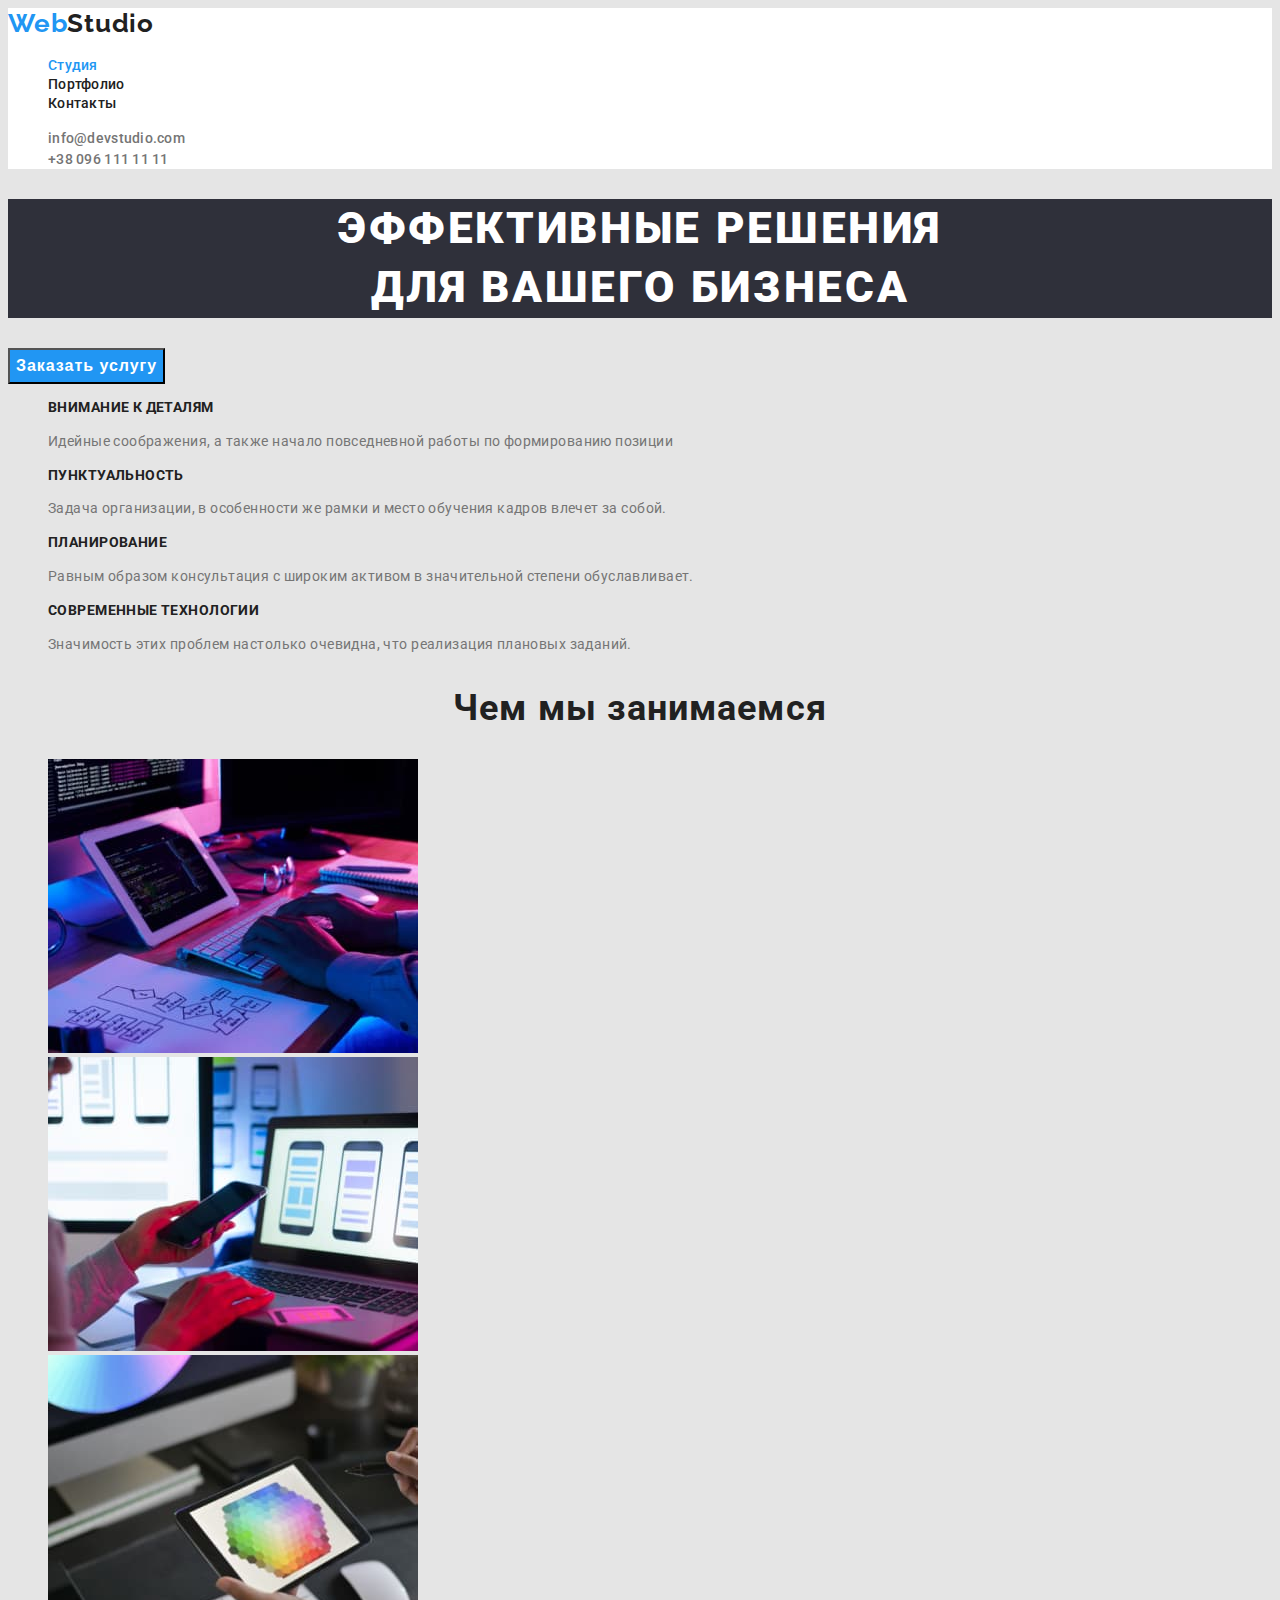
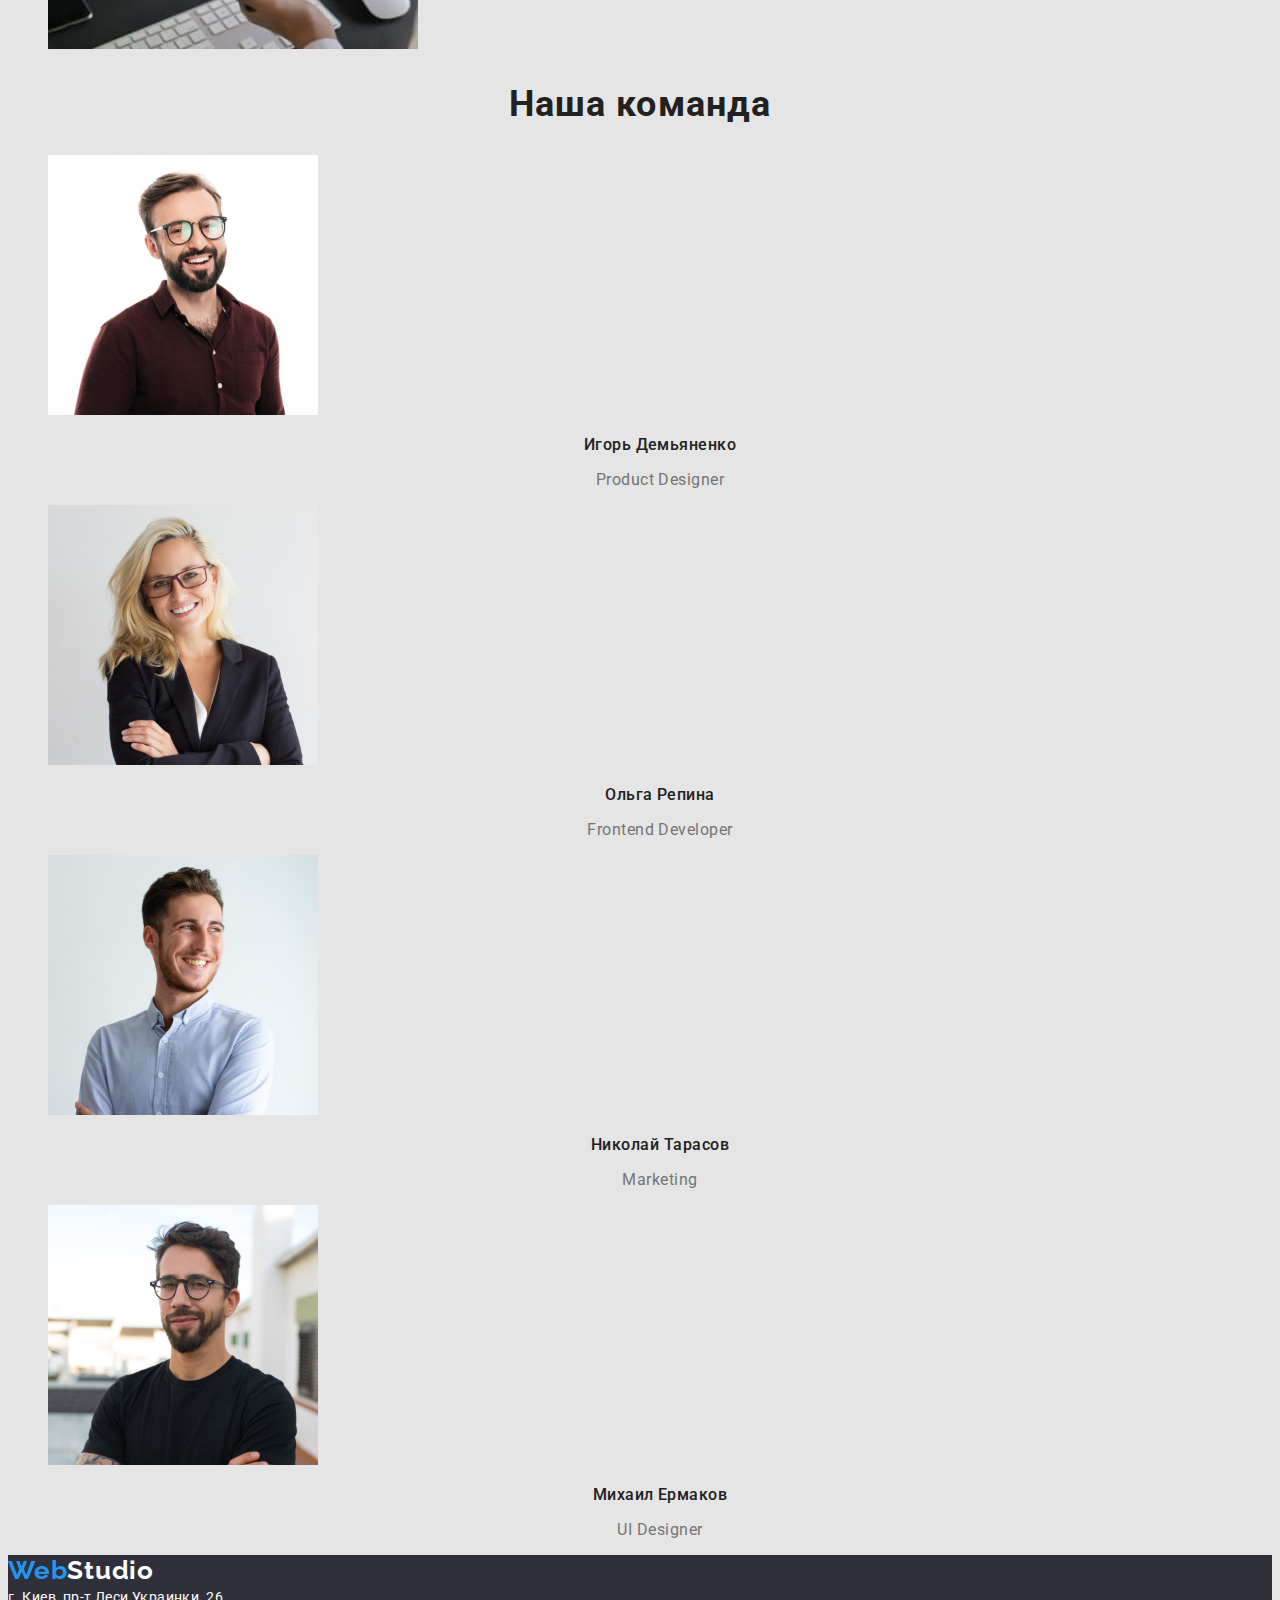
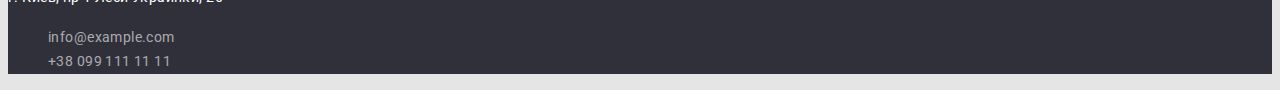
==== index.html @ 8380e0e5 "Добавляет исходные файлы" ====
<!DOCTYPE html>
<html lang="ru">
  <head>
    <meta charset="UTF-8" />
    <meta http-equiv="X-UA-Compatible" content="IE=edge" />
    <meta name="viewport" content="width=device-width, initial-scale=1.0" />
    <title>Document</title>
    <link rel="preconnect" href="https://fonts.googleapis.com" />
    <link rel="preconnect" href="https://fonts.gstatic.com" crossorigin />
    <link
      href="https://fonts.googleapis.com/css2?family=Raleway:wght@700&family=Roboto:wght@400;500;700;900&display=swap"
      rel="stylesheet"
    />
    <link rel="stylesheet" href="./css/styles.css" />
  </head>
  <body>
    <!-- Header -->
    <header class="header">
      <a href="/" class="header-logo"><span>Web</span>Studio</a>
      <nav>
        <ul class="header-nav">
          <li><a class="nav-link current" href="./index.html">Студия</a></li>
          <li><a class="nav-link" href="./portfolio.html">Портфолио</a></li>
          <li><a class="nav-link" href="">Контакты</a></li>
        </ul>
      </nav>
      <ul class="header-contacts">
        <li><a class="contacts-link" href="mailto:info@devstudio.com">info@devstudio.com</a></li>
        <li><a class="contacts-link" href="tel:+380961111111">+38 096 111 11 11</a></li>
      </ul>
    </header>
    <!-- Main -->
    <main>
      <section>
        <h1>
          Эффективные решения <br />
          для вашего бизнеса
        </h1>
        <button class="hero-button" type="button">Заказать услугу</button>
      </section>
      <section class="peculiarities">
        <h2 hidden>Особенности</h2>
        <ul class="peculiarities-list">
          <li>
            <h3 class="peculiarities-heading">Внимание к деталям</h3>
            <p class="peculiarities-par">
              Идейные соображения, а также начало повседневной работы по формированию позиции
            </p>
          </li>
          <li>
            <h3 class="peculiarities-heading">Пунктуальность</h3>
            <p class="peculiarities-par">
              Задача организации, в особенности же рамки и место обучения кадров влечет за собой.
            </p>
          </li>
          <li>
            <h3 class="peculiarities-heading">Планирование</h3>
            <p class="peculiarities-par">
              Равным образом консультация с широким активом в значительной степени обуславливает.
            </p>
          </li>
          <li>
            <h3 class="peculiarities-heading">Современные технологии</h3>
            <p class="peculiarities-par">
              Значимость этих проблем настолько очевидна, что реализация плановых заданий.
            </p>
          </li>
        </ul>
      </section>
      <section>
        <h2 class="rubrics">Чем мы занимаемся</h2>
        <ul class="rubrics-examples">
          <li>
            <img
              src="./images/wwd1.jpg"
              alt="Человек печатает на клавиатуре"
              width="370"
              height="294"
            />
          </li>
          <li>
            <img src="./images/wwd2.jpg" alt="Человек держит смартфон" width="370" height="294" />
          </li>
          <li>
            <img src="./images/wwd3.jpg" alt="Человек держит планшет" width="370" height="294" />
          </li>
        </ul>
      </section>
      <section>
        <h2 class="rubrics">Наша команда</h2>
        <ul class="rubrics-team">
          <li>
            <img src="./images/dem'yanenko.jpg" alt="Продакт дизайнер" width="270" height="260" />
            <h3 class="staff-names">Игорь Демьяненко</h3>
            <p class="staff-professions">Product Designer</p>
          </li>
          <li>
            <img src="./images/repina.jpg" alt="Фронтенд разработчик" width="270" height="260" />
            <h3 class="staff-names">Ольга Репина</h3>
            <p class="staff-professions">Frontend Developer</p>
          </li>
          <li>
            <img src="./images/tarasov.jpg" alt="Маркетолог" width="270" height="260" />
            <h3 class="staff-names">Николай Тарасов</h3>
            <p class="staff-professions">Marketing</p>
          </li>
          <li>
            <img src="./images/ermakov.jpg" alt="Дизайнер интерфейса" width="270" height="260" />
            <h3 class="staff-names">Михаил Ермаков</h3>
            <p class="staff-professions">UI Designer</p>
          </li>
        </ul>
      </section>
    </main>
    <!-- Footer -->
    <footer class="footer">
      <a href="/" class="footer-logo"><span>Web</span>Studio</a>
      <address>
        <a
          href="https://goo.gl/maps/oCxzyHue8FhfwhSUA"
          target="_blank"
          rel="noopener noreferrer"
          class="footer-address"
          >г. Киев, пр-т Леси Украинки, 26</a
        >
        <ul class="footer-contacts">
          <li><a class="mail-phone" href="mailto:info@devstudio.com">info@example.com</a></li>
          <li><a class="mail-phone" href="tel:+380961111111">+38 099 111 11 11</a></li>
        </ul>
      </address>
    </footer>
  </body>
</html>
---- css/styles.css ----
/* Цвет лого - синий #2196F3, черный #212121
Основной цвет текста - серый #757575
вторичный цвет текста - черный #212121
третий цвет текста - белый #FFFFFF
цвет ссылок в футере - белый #99FFFFFF (60%)

Цвет фона:
Основной цвет фона - белый #E5E5E5
Header - белый #FFFFFF
Наша команда - сероватый #F5F4FA
Футер - серый #2F303A
Герой - серый #2F303A
*/
:root {
  --primary-text-color: #757575;
  --secondary-text-color: #212121;
  --third-text-color: #ffffff;
  --footer-links-color: #ffffff99;
  --accent-color: #2196f3;

  --primary-background-color: #e5e5e5;
  --header-background-color: #ffffff;
  --ourteam-background-color: #f5f4fa;
  --footer-background-color: #2f303a;
  --hero-background-color: #2f303a;
}
body {
  font-family: Roboto, sans-serif;
  color: var(--primary-text-color);
  background-color: var(--primary-background-color);
}

.header {
  background-color: var(--header-background-color);
}

.header-logo {
  text-decoration: none;
  color: var(--secondary-text-color);
  font-family: Raleway, sans-serif;
  font-weight: bold;
  font-size: 26px;
  line-height: 1.19;
  letter-spacing: 0.03em;
}

.footer-logo {
  text-decoration: none;
  color: var(--third-text-color);
  font-family: Raleway, sans-serif;
  font-weight: bold;
  font-size: 26px;
  line-height: 1.19;
  letter-spacing: 0.03em;
}

span {
  color: var(--accent-color);
}

.header-nav {
  list-style: none;
}

.nav-link {
  text-decoration: none;
  color: var(--secondary-text-color);
  font-weight: 500;
  font-size: 14px;
  line-height: 1.14;
  letter-spacing: 0.02em;
}

.nav-link:hover,
.nav-link:focus {
  color: #2196f3;
}

.current {
  color: #2196f3;
}

.header-contacts {
  list-style: none;
}

.contacts-link {
  text-decoration: none;
  color: var(--primary-text-color);
  font-weight: 500;
  font-size: 14px;
  line-height: 1.4;
  letter-spacing: 0.02em;
}
.contacts-link:hover,
.contacts-link:focus {
  color: #2196f3;
}

h1 {
  background-color: var(--hero-background-color);
  font-weight: 900;
  font-size: 44px;
  line-height: 1.36;

  text-align: center;
  letter-spacing: 0.06em;
  text-transform: uppercase;

  color: var(--third-text-color);
}

.hero-button {
  background-color: #2196f3;
  font-weight: bold;
  font-size: 16px;
  line-height: 1.87;

  text-align: center;
  letter-spacing: 0.06em;

  color: var(--third-text-color);

  cursor: pointer;
}

.peculiarities {
  background-color: var(--primary-background-color);
}

.peculiarities-list {
  list-style: none;
}

.peculiarities-heading {
  font-weight: bold;
  font-size: 14px;
  line-height: 1.14;
  letter-spacing: 0.03em;
  text-transform: uppercase;

  color: var(--secondary-text-color);
}

.peculiarities-par {
  font-weight: normal;
  font-size: 14px;
  line-height: 1.71;

  letter-spacing: 0.03em;

  color: var(--primary-text-color);
}

.rubrics {
  font-weight: bold;
  font-size: 36px;
  line-height: 1.17;
  text-align: center;
  letter-spacing: 0.03em;

  color: var(--secondary-text-color);
}

.rubrics-examples {
  list-style: none;
}

.rubrics-team {
  list-style: none;
}

.staff-names {
  font-weight: 500;
  font-size: 16px;
  line-height: 1.19;

  text-align: center;
  letter-spacing: 0.03em;

  color: var(--secondary-text-color);
}

.staff-professions {
  font-weight: normal;
  font-size: 16px;
  line-height: 1.19;

  text-align: center;
  letter-spacing: 0.03em;

  color: var(--primary-text-color);
}

.footer {
  background-color: #2f303a;
}

.footer-address {
  text-decoration: none;
  font-style: normal;
  font-weight: normal;
  font-size: 14px;
  line-height: 1.71;

  letter-spacing: 0.03em;

  color: var(--third-text-color);
}

.footer-contacts {
  list-style: none;
}

.mail-phone {
  text-decoration: none;
  font-weight: normal;
  font-size: 14px;
  line-height: 1.71;

  letter-spacing: 0.03em;

  color: var(--footer-links-color);
}

.filter {
  list-style: none;
}

.filter-button {
  font-family: Roboto;
  font-weight: 500;
  font-size: 16px;
  line-height: 1.62;

  letter-spacing: 0.03em;

  color: var(--secondary-text-color);

  cursor: pointer;
}

.filter-button:hover,
.filter-button:focus {
  color: #ffffff;
  background-color: #2196f3;
}

.example-items {
  font-weight: bold;
  font-size: 18px;
  line-height: 2;

  letter-spacing: 0.06em;

  color: var(--secondary-text-color);
}

.example-list {
  list-style: none;
}

.example-links {
  text-decoration: none;
}

.example-paragraph {
  font-weight: normal;
  font-size: 16px;
  line-height: 1.87;

  letter-spacing: 0.03em;

  color: var(--primary-text-color);
}

.mail-phone {
  font-style: normal;
}

.mail-phone:hover,
.mail-phone:focus {
  color: #2196f3;
}
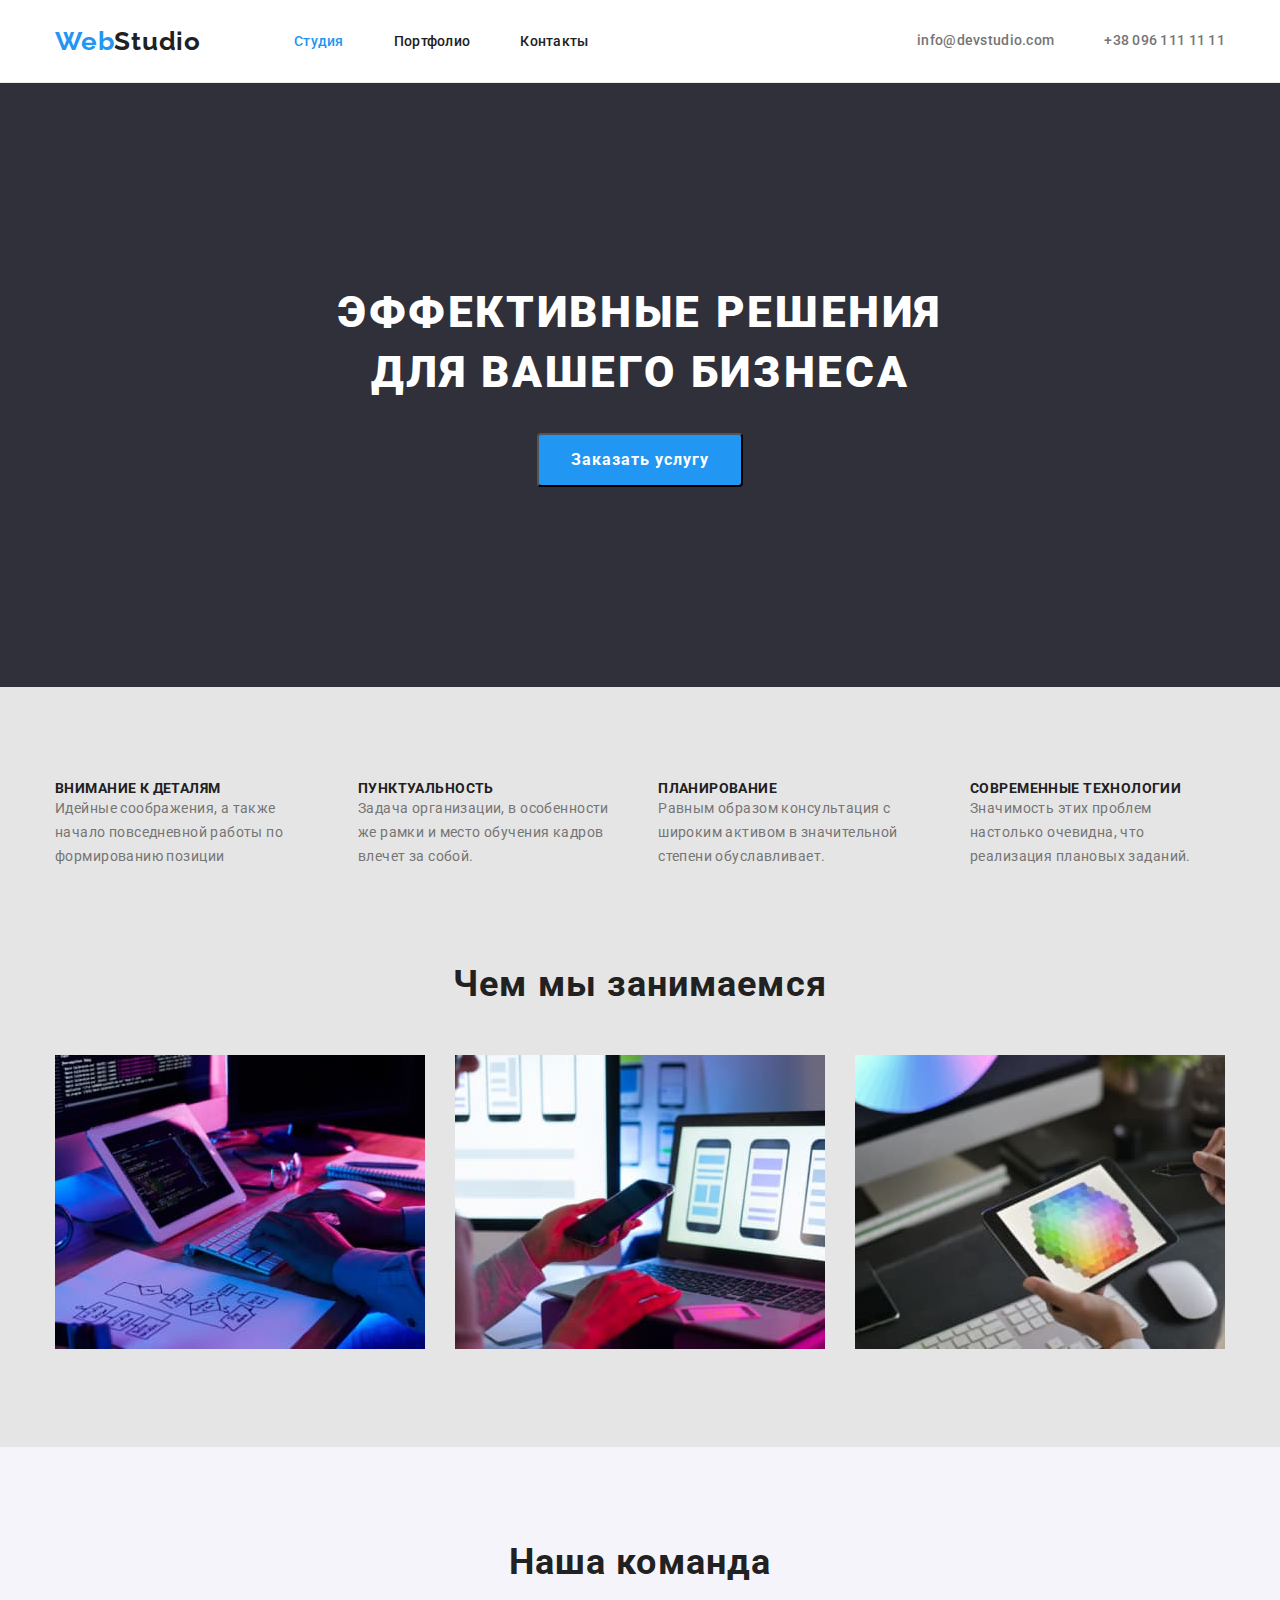
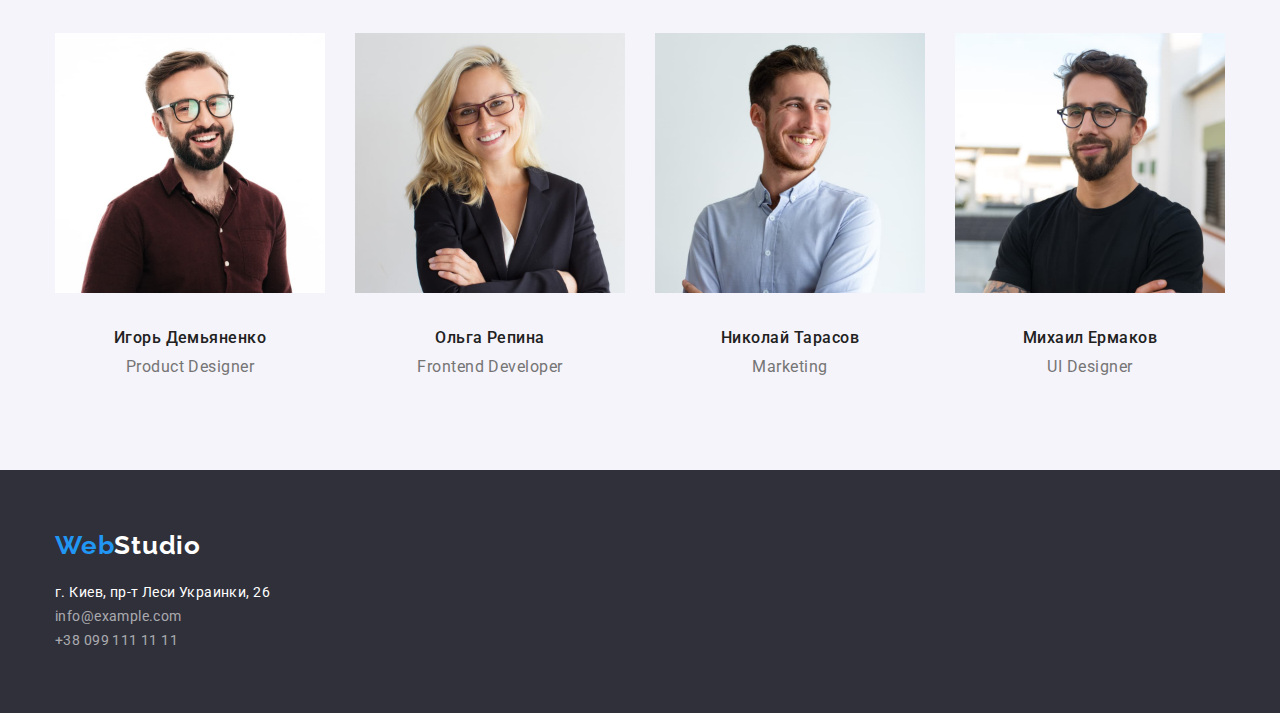
==== commit 4d000337: "Добавляет позиционирование страницы Index" ====
--- a/index.html
+++ b/index.html
@@ -11,123 +11,143 @@
       href="https://fonts.googleapis.com/css2?family=Raleway:wght@700&family=Roboto:wght@400;500;700;900&display=swap"
       rel="stylesheet"
     />
+    <link
+      rel="stylesheet"
+      href="https://cdnjs.cloudflare.com/ajax/libs/modern-normalize/1.1.0/modern-normalize.css"
+      integrity="sha512-Y0MM+V6ymRKN2zStTqzQ227DWhhp4Mzdo6gnlRnuaNCbc+YN/ZH0sBCLTM4M0oSy9c9VKiCvd4Jk44aCLrNS5Q=="
+      crossorigin="anonymous"
+      referrerpolicy="no-referrer"
+    />
     <link rel="stylesheet" href="./css/styles.css" />
   </head>
   <body>
     <!-- Header -->
     <header class="header">
-      <a href="/" class="header-logo"><span>Web</span>Studio</a>
-      <nav>
-        <ul class="header-nav">
-          <li><a class="nav-link current" href="./index.html">Студия</a></li>
-          <li><a class="nav-link" href="./portfolio.html">Портфолио</a></li>
-          <li><a class="nav-link" href="">Контакты</a></li>
+      <div class="container container-header">
+        <a href="/" class="header-logo"><span>Web</span>Studio</a>
+        <nav>
+          <ul class="header-nav">
+            <li class="nav-links"><a class="nav-link current" href="./index.html">Студия</a></li>
+            <li class="nav-links"><a class="nav-link" href="./portfolio.html">Портфолио</a></li>
+            <li class="nav-links"><a class="nav-link" href="">Контакты</a></li>
+          </ul>
+        </nav>
+        <ul class="header-contacts">
+          <li class="header-mail">
+            <a class="contacts-link" href="mailto:info@devstudio.com">info@devstudio.com</a>
+          </li>
+          <li><a class="contacts-link" href="tel:+380961111111">+38 096 111 11 11</a></li>
         </ul>
-      </nav>
-      <ul class="header-contacts">
-        <li><a class="contacts-link" href="mailto:info@devstudio.com">info@devstudio.com</a></li>
-        <li><a class="contacts-link" href="tel:+380961111111">+38 096 111 11 11</a></li>
-      </ul>
+      </div>
     </header>
     <!-- Main -->
     <main>
-      <section>
-        <h1>
-          Эффективные решения <br />
-          для вашего бизнеса
-        </h1>
-        <button class="hero-button" type="button">Заказать услугу</button>
+      <section class="hero">
+        <div class="container">
+          <div class="hero-name">
+            <h1>Эффективные решения для вашего бизнеса</h1>
+            <button class="hero-button" type="button">Заказать услугу</button>
+          </div>
+        </div>
       </section>
-      <section class="peculiarities">
-        <h2 hidden>Особенности</h2>
-        <ul class="peculiarities-list">
-          <li>
-            <h3 class="peculiarities-heading">Внимание к деталям</h3>
-            <p class="peculiarities-par">
-              Идейные соображения, а также начало повседневной работы по формированию позиции
-            </p>
-          </li>
-          <li>
-            <h3 class="peculiarities-heading">Пунктуальность</h3>
-            <p class="peculiarities-par">
-              Задача организации, в особенности же рамки и место обучения кадров влечет за собой.
-            </p>
-          </li>
-          <li>
-            <h3 class="peculiarities-heading">Планирование</h3>
-            <p class="peculiarities-par">
-              Равным образом консультация с широким активом в значительной степени обуславливает.
-            </p>
-          </li>
-          <li>
-            <h3 class="peculiarities-heading">Современные технологии</h3>
-            <p class="peculiarities-par">
-              Значимость этих проблем настолько очевидна, что реализация плановых заданий.
-            </p>
-          </li>
-        </ul>
+      <section class="peculiarities section">
+        <div class="container">
+          <h2 hidden>Особенности</h2>
+          <ul class="peculiarities-list">
+            <li class="peculiarities-link">
+              <h3 class="peculiarities-heading">Внимание к деталям</h3>
+              <p class="peculiarities-par">
+                Идейные соображения, а также начало повседневной работы по формированию позиции
+              </p>
+            </li>
+            <li class="peculiarities-link">
+              <h3 class="peculiarities-heading">Пунктуальность</h3>
+              <p class="peculiarities-par">
+                Задача организации, в особенности же рамки и место обучения кадров влечет за собой.
+              </p>
+            </li>
+            <li class="peculiarities-link">
+              <h3 class="peculiarities-heading">Планирование</h3>
+              <p class="peculiarities-par">
+                Равным образом консультация с широким активом в значительной степени обуславливает.
+              </p>
+            </li>
+            <li class="peculiarities-link">
+              <h3 class="peculiarities-heading">Современные технологии</h3>
+              <p class="peculiarities-par">
+                Значимость этих проблем настолько очевидна, что реализация плановых заданий.
+              </p>
+            </li>
+          </ul>
+        </div>
       </section>
-      <section>
-        <h2 class="rubrics">Чем мы занимаемся</h2>
-        <ul class="rubrics-examples">
-          <li>
-            <img
-              src="./images/wwd1.jpg"
-              alt="Человек печатает на клавиатуре"
-              width="370"
-              height="294"
-            />
-          </li>
-          <li>
-            <img src="./images/wwd2.jpg" alt="Человек держит смартфон" width="370" height="294" />
-          </li>
-          <li>
-            <img src="./images/wwd3.jpg" alt="Человек держит планшет" width="370" height="294" />
-          </li>
-        </ul>
+      <section class="our-work section">
+        <div class="container">
+          <h2 class="rubrics">Чем мы занимаемся</h2>
+          <ul class="rubrics-examples">
+            <li>
+              <img
+                src="./images/wwd1.jpg"
+                alt="Человек печатает на клавиатуре"
+                width="370"
+                height="294"
+              />
+            </li>
+            <li>
+              <img src="./images/wwd2.jpg" alt="Человек держит смартфон" width="370" height="294" />
+            </li>
+            <li>
+              <img src="./images/wwd3.jpg" alt="Человек держит планшет" width="370" height="294" />
+            </li>
+          </ul>
+        </div>
       </section>
-      <section>
-        <h2 class="rubrics">Наша команда</h2>
-        <ul class="rubrics-team">
-          <li>
-            <img src="./images/dem'yanenko.jpg" alt="Продакт дизайнер" width="270" height="260" />
-            <h3 class="staff-names">Игорь Демьяненко</h3>
-            <p class="staff-professions">Product Designer</p>
-          </li>
-          <li>
-            <img src="./images/repina.jpg" alt="Фронтенд разработчик" width="270" height="260" />
-            <h3 class="staff-names">Ольга Репина</h3>
-            <p class="staff-professions">Frontend Developer</p>
-          </li>
-          <li>
-            <img src="./images/tarasov.jpg" alt="Маркетолог" width="270" height="260" />
-            <h3 class="staff-names">Николай Тарасов</h3>
-            <p class="staff-professions">Marketing</p>
-          </li>
-          <li>
-            <img src="./images/ermakov.jpg" alt="Дизайнер интерфейса" width="270" height="260" />
-            <h3 class="staff-names">Михаил Ермаков</h3>
-            <p class="staff-professions">UI Designer</p>
-          </li>
-        </ul>
+      <section class="team section">
+        <div class="container">
+          <h2 class="rubrics">Наша команда</h2>
+          <ul class="rubrics-team">
+            <li class="team-item">
+              <img src="./images/dem'yanenko.jpg" alt="Продакт дизайнер" width="270" height="260" />
+              <h3 class="staff-names">Игорь Демьяненко</h3>
+              <p class="staff-professions">Product Designer</p>
+            </li>
+            <li class="team-item">
+              <img src="./images/repina.jpg" alt="Фронтенд разработчик" width="270" height="260" />
+              <h3 class="staff-names">Ольга Репина</h3>
+              <p class="staff-professions">Frontend Developer</p>
+            </li>
+            <li class="team-item">
+              <img src="./images/tarasov.jpg" alt="Маркетолог" width="270" height="260" />
+              <h3 class="staff-names">Николай Тарасов</h3>
+              <p class="staff-professions">Marketing</p>
+            </li>
+            <li class="team-item">
+              <img src="./images/ermakov.jpg" alt="Дизайнер интерфейса" width="270" height="260" />
+              <h3 class="staff-names">Михаил Ермаков</h3>
+              <p class="staff-professions">UI Designer</p>
+            </li>
+          </ul>
+        </div>
       </section>
     </main>
     <!-- Footer -->
     <footer class="footer">
-      <a href="/" class="footer-logo"><span>Web</span>Studio</a>
-      <address>
-        <a
-          href="https://goo.gl/maps/oCxzyHue8FhfwhSUA"
-          target="_blank"
-          rel="noopener noreferrer"
-          class="footer-address"
-          >г. Киев, пр-т Леси Украинки, 26</a
-        >
-        <ul class="footer-contacts">
-          <li><a class="mail-phone" href="mailto:info@devstudio.com">info@example.com</a></li>
-          <li><a class="mail-phone" href="tel:+380961111111">+38 099 111 11 11</a></li>
-        </ul>
-      </address>
+      <div class="container footer-container">
+        <a href="/" class="footer-logo"><span>Web</span>Studio</a>
+        <address>
+          <a
+            href="https://goo.gl/maps/oCxzyHue8FhfwhSUA"
+            target="_blank"
+            rel="noopener noreferrer"
+            class="footer-address"
+            >г. Киев, пр-т Леси Украинки, 26</a
+          >
+          <ul class="footer-contacts">
+            <li><a class="mail-phone" href="mailto:info@devstudio.com">info@example.com</a></li>
+            <li><a class="mail-phone" href="tel:+380961111111">+38 099 111 11 11</a></li>
+          </ul>
+        </address>
+      </div>
     </footer>
   </body>
 </html>
--- a/css/styles.css
+++ b/css/styles.css
@@ -30,23 +30,43 @@
   background-color: var(--primary-background-color);
 }
 
+h1,
+h2,
+h3,
+p {
+  margin-top: 0;
+  margin-bottom: 0;
+}
+ul,
+ol {
+  margin-top: 0;
+  margin-bottom: 0;
+  padding-left: 0;
+}
+
+.section {
+  padding-top: 94px;
+  padding-bottom: 94px;
+}
+
+.container {
+  width: 1200px;
+  padding-left: 15px;
+  padding-right: 15px;
+  margin-left: auto;
+  margin-right: auto;
+}
+
+/* HEADER */
+
 .header {
   background-color: var(--header-background-color);
+  border-bottom: 1px solid #ececec;
 }
 
 .header-logo {
   text-decoration: none;
   color: var(--secondary-text-color);
-  font-family: Raleway, sans-serif;
-  font-weight: bold;
-  font-size: 26px;
-  line-height: 1.19;
-  letter-spacing: 0.03em;
-}
-
-.footer-logo {
-  text-decoration: none;
-  color: var(--third-text-color);
   font-family: Raleway, sans-serif;
   font-weight: bold;
   font-size: 26px;
@@ -97,8 +117,46 @@
   color: #2196f3;
 }
 
+.container-header {
+  display: flex;
+  align-items: center;
+}
+
+.header-nav {
+  display: flex;
+  padding-top: 32px;
+  padding-bottom: 32px;
+}
+
+.header-contacts {
+  display: flex;
+}
+
+.header-logo {
+  margin-right: 93px;
+}
+
+.nav-links:not(:last-child) {
+  margin-right: 50px;
+}
+
+.header-mail {
+  margin-right: 50px;
+}
+
+.header-contacts {
+  margin-left: auto;
+}
+
+/* HEADER END  */
+
+/* HERO */
+
+.hero {
+  background-color: var(--hero-background-color);
+}
+
 h1 {
-  background-color: var(--hero-background-color);
   font-weight: 900;
   font-size: 44px;
   line-height: 1.36;
@@ -121,15 +179,41 @@
 
   color: var(--third-text-color);
 
+  margin-top: 30px;
+
+  padding: 10px 32px;
+
+  border-radius: 4px;
+
   cursor: pointer;
 }
 
-.peculiarities {
+.hero {
+  padding-top: 200px;
+  padding-bottom: 200px;
+}
+
+.hero-name {
+  display: flex;
+  flex-direction: column;
+  align-items: center;
+
+  max-width: 700px;
+  margin-left: auto;
+  margin-right: auto;
+}
+
+/* HERO END */
+
+/* ОСОБЕННСТИ (PECULIARITIES) */
+
+/* .peculiarities {
   background-color: var(--primary-background-color);
-}
+} */
 
 .peculiarities-list {
   list-style: none;
+  display: flex;
 }
 
 .peculiarities-heading {
@@ -151,6 +235,14 @@
 
   color: var(--primary-text-color);
 }
+
+.peculiarities-link:not(:last-child) {
+  margin-right: 30px;
+}
+
+/* ОСОБЕННСТИ (PECULIARITIES) END */
+
+/* RUBRICS */
 
 .rubrics {
   font-weight: bold;
@@ -159,15 +251,33 @@
   text-align: center;
   letter-spacing: 0.03em;
 
+  margin-bottom: 50px;
+
   color: var(--secondary-text-color);
 }
 
 .rubrics-examples {
   list-style: none;
+  display: flex;
+  justify-content: space-between;
+}
+
+.our-work {
+  padding-top: 0px;
+  background-color: var(--primary-background-color);
 }
 
 .rubrics-team {
   list-style: none;
+  display: flex;
+}
+
+.team {
+  background-color: var(--ourteam-background-color);
+}
+
+.team-item:not(:last-child) {
+  margin-right: 30px;
 }
 
 .staff-names {
@@ -178,6 +288,9 @@
   text-align: center;
   letter-spacing: 0.03em;
 
+  margin-top: 30px;
+  margin-bottom: 10px;
+
   color: var(--secondary-text-color);
 }
 
@@ -192,10 +305,32 @@
   color: var(--primary-text-color);
 }
 
+/* RUBRICS END */
+
+/* FOOTER */
+
 .footer {
   background-color: #2f303a;
 }
 
+.footer-container {
+  display: flex;
+  flex-direction: column;
+}
+
+.footer-logo {
+  text-decoration: none;
+  color: var(--third-text-color);
+  font-family: Raleway, sans-serif;
+  font-weight: bold;
+  font-size: 26px;
+  line-height: 1.19;
+  letter-spacing: 0.03em;
+
+  padding-top: 60px;
+  margin-bottom: 20px;
+}
+
 .footer-address {
   text-decoration: none;
   font-style: normal;
@@ -210,6 +345,7 @@
 
 .footer-contacts {
   list-style: none;
+  padding-bottom: 60px;
 }
 
 .mail-phone {
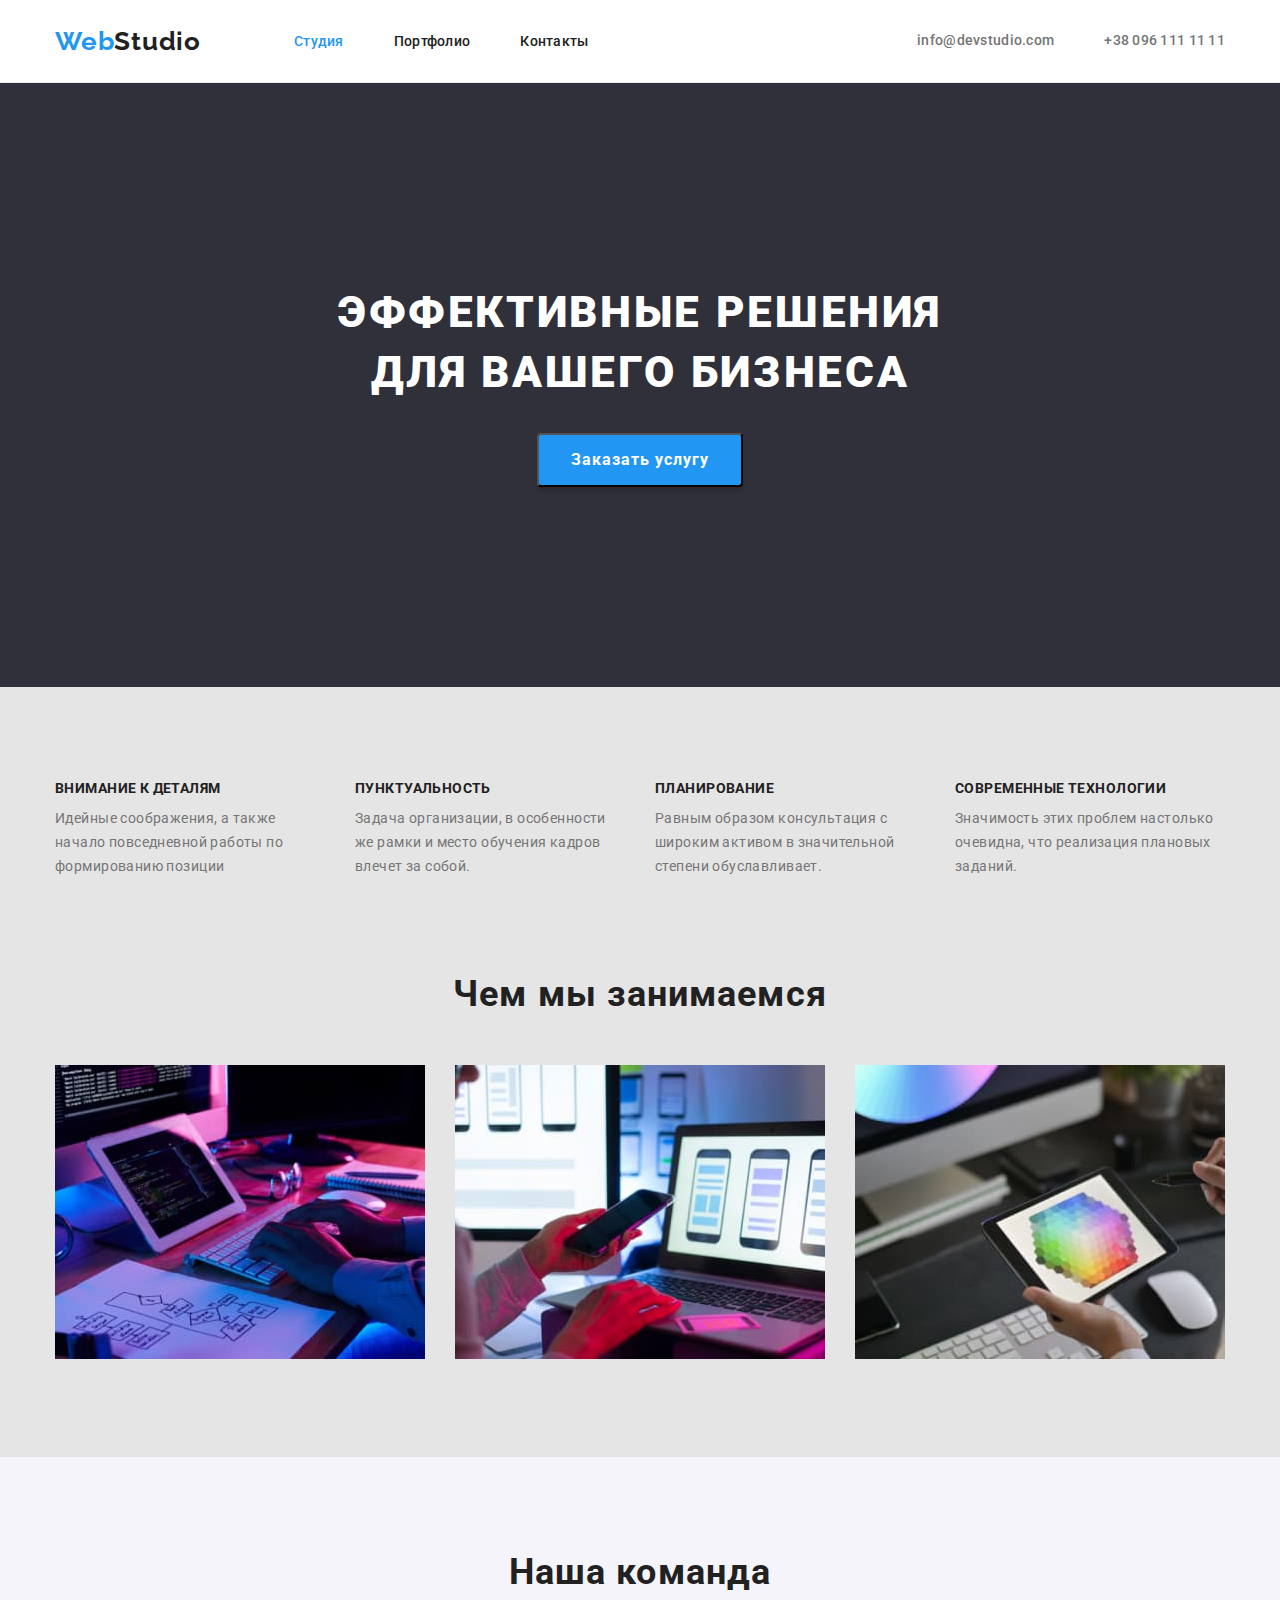
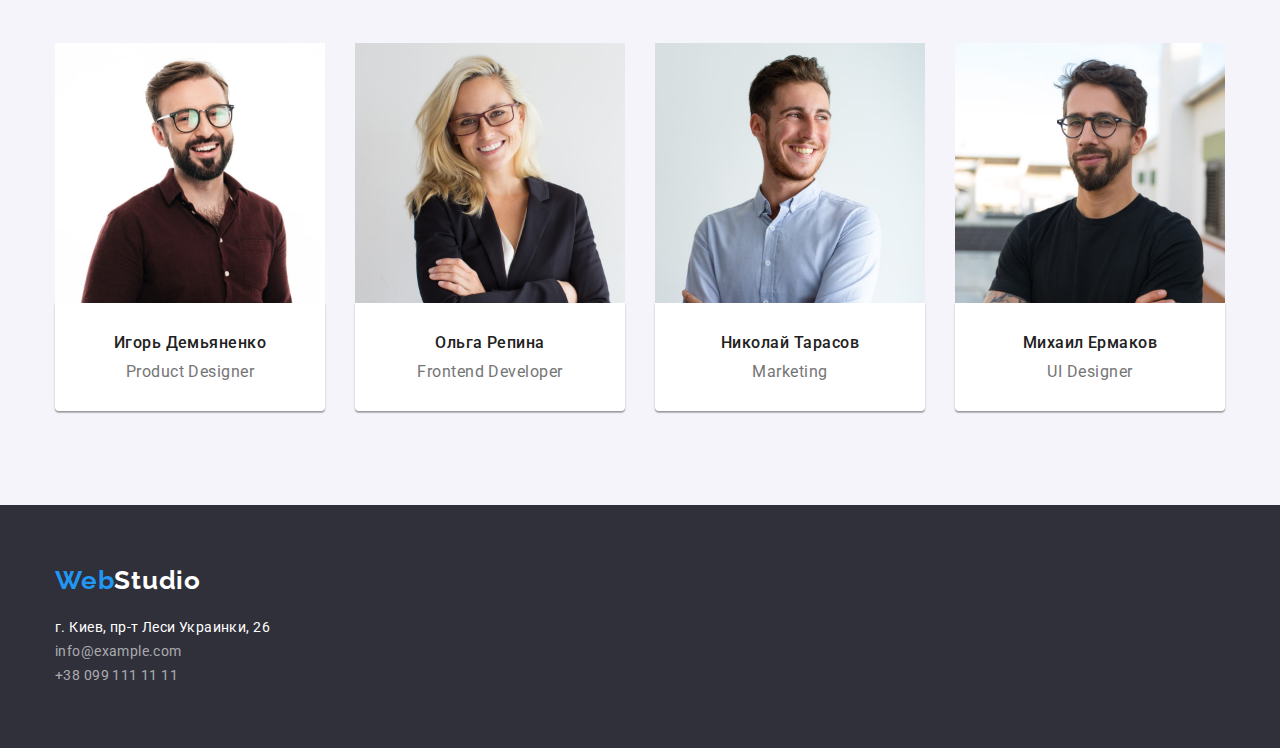
==== commit a22be553: "Добавляет разметку страницы Портфолио и правит разметку Index" ====
--- a/index.html
+++ b/index.html
@@ -52,7 +52,7 @@
       </section>
       <section class="peculiarities section">
         <div class="container">
-          <h2 hidden>Особенности</h2>
+          <h2 class="visually-hidden">Особенности</h2>
           <ul class="peculiarities-list">
             <li class="peculiarities-link">
               <h3 class="peculiarities-heading">Внимание к деталям</h3>
@@ -85,7 +85,7 @@
         <div class="container">
           <h2 class="rubrics">Чем мы занимаемся</h2>
           <ul class="rubrics-examples">
-            <li>
+            <li class="rubrics-image">
               <img
                 src="./images/wwd1.jpg"
                 alt="Человек печатает на клавиатуре"
@@ -93,10 +93,10 @@
                 height="294"
               />
             </li>
-            <li>
+            <li class="rubrics-image">
               <img src="./images/wwd2.jpg" alt="Человек держит смартфон" width="370" height="294" />
             </li>
-            <li>
+            <li class="rubrics-image">
               <img src="./images/wwd3.jpg" alt="Человек держит планшет" width="370" height="294" />
             </li>
           </ul>
@@ -107,24 +107,56 @@
           <h2 class="rubrics">Наша команда</h2>
           <ul class="rubrics-team">
             <li class="team-item">
-              <img src="./images/dem'yanenko.jpg" alt="Продакт дизайнер" width="270" height="260" />
-              <h3 class="staff-names">Игорь Демьяненко</h3>
-              <p class="staff-professions">Product Designer</p>
+              <img
+                class="images"
+                src="./images/dem'yanenko.jpg"
+                alt="Продакт дизайнер"
+                width="270"
+                height="260"
+              />
+              <div class="staff-signature">
+                <h3 class="staff-names">Игорь Демьяненко</h3>
+                <p class="staff-professions">Product Designer</p>
+              </div>
             </li>
             <li class="team-item">
-              <img src="./images/repina.jpg" alt="Фронтенд разработчик" width="270" height="260" />
-              <h3 class="staff-names">Ольга Репина</h3>
-              <p class="staff-professions">Frontend Developer</p>
+              <img
+                class="images"
+                src="./images/repina.jpg"
+                alt="Фронтенд разработчик"
+                width="270"
+                height="260"
+              />
+              <div class="staff-signature">
+                <h3 class="staff-names">Ольга Репина</h3>
+                <p class="staff-professions">Frontend Developer</p>
+              </div>
             </li>
             <li class="team-item">
-              <img src="./images/tarasov.jpg" alt="Маркетолог" width="270" height="260" />
-              <h3 class="staff-names">Николай Тарасов</h3>
-              <p class="staff-professions">Marketing</p>
+              <img
+                class="images"
+                src="./images/tarasov.jpg"
+                alt="Маркетолог"
+                width="270"
+                height="260"
+              />
+              <div class="staff-signature">
+                <h3 class="staff-names">Николай Тарасов</h3>
+                <p class="staff-professions">Marketing</p>
+              </div>
             </li>
             <li class="team-item">
-              <img src="./images/ermakov.jpg" alt="Дизайнер интерфейса" width="270" height="260" />
-              <h3 class="staff-names">Михаил Ермаков</h3>
-              <p class="staff-professions">UI Designer</p>
+              <img
+                class="images"
+                src="./images/ermakov.jpg"
+                alt="Дизайнер интерфейса"
+                width="270"
+                height="260"
+              />
+              <div class="staff-signature">
+                <h3 class="staff-names">Михаил Ермаков</h3>
+                <p class="staff-professions">UI Designer</p>
+              </div>
             </li>
           </ul>
         </div>
--- a/css/styles.css
+++ b/css/styles.css
@@ -23,6 +23,7 @@
   --ourteam-background-color: #f5f4fa;
   --footer-background-color: #2f303a;
   --hero-background-color: #2f303a;
+  --white-background-color: #ffffff;
 }
 body {
   font-family: Roboto, sans-serif;
@@ -44,6 +45,17 @@
   padding-left: 0;
 }
 
+.visually-hidden {
+  position: absolute !important;
+  clip: rect(1px 1px 1px 1px);
+  clip: rect(1px, 1px, 1px, 1px);
+  padding: 0 !important;
+  border: 0 !important;
+  height: 1px !important;
+  width: 1px !important;
+  overflow: hidden;
+}
+
 .section {
   padding-top: 94px;
   padding-bottom: 94px;
@@ -114,7 +126,7 @@
 }
 .contacts-link:hover,
 .contacts-link:focus {
-  color: #2196f3;
+  color: var(--accent-color);
 }
 
 .container-header {
@@ -169,7 +181,7 @@
 }
 
 .hero-button {
-  background-color: #2196f3;
+  background-color: var(--accent-color);
   font-weight: bold;
   font-size: 16px;
   line-height: 1.87;
@@ -183,6 +195,8 @@
 
   padding: 10px 32px;
 
+  box-shadow: 0px 4px 4px rgba(0, 0, 0, 0.15);
+
   border-radius: 4px;
 
   cursor: pointer;
@@ -214,7 +228,22 @@
 .peculiarities-list {
   list-style: none;
   display: flex;
-}
+  margin-left: -30px;
+  margin-top: -30px;
+}
+.peculiarities-link {
+  width: calc((100% - 120px) / 4);
+  margin-left: 30px;
+  margin-top: 30px;
+}
+
+.peculiarities-heading {
+  margin-bottom: 10px;
+}
+
+/* .peculiarities-link:not(:last-child) {
+  margin-right: 30px;
+} */
 
 .peculiarities-heading {
   font-weight: bold;
@@ -234,10 +263,6 @@
   letter-spacing: 0.03em;
 
   color: var(--primary-text-color);
-}
-
-.peculiarities-link:not(:last-child) {
-  margin-right: 30px;
 }
 
 /* ОСОБЕННСТИ (PECULIARITIES) END */
@@ -259,7 +284,15 @@
 .rubrics-examples {
   list-style: none;
   display: flex;
-  justify-content: space-between;
+  /* justify-content: space-between; */
+  margin-top: -30px;
+  margin-left: -30px;
+  max-width: calc((100% - 90px) / 3);
+}
+
+.rubrics-image {
+  margin-top: 30px;
+  margin-left: 30px;
 }
 
 .our-work {
@@ -270,14 +303,31 @@
 .rubrics-team {
   list-style: none;
   display: flex;
-}
+  margin-top: -30px;
+  margin-left: -30px;
+  width: calc((100% - 120px) / 4);
+}
+
+.team-item {
+  margin-top: 30px;
+  margin-left: 30px;
+}
+
+/* .team-item:not(:last-child) {
+  margin-right: 30px;
+} */
 
 .team {
   background-color: var(--ourteam-background-color);
 }
 
-.team-item:not(:last-child) {
-  margin-right: 30px;
+.staff-signature {
+  background-color: var(--white-background-color);
+  padding-top: 30px;
+  padding-bottom: 30px;
+  box-shadow: 0px 1px 3px rgba(0, 0, 0, 0.12), 0px 1px 1px rgba(0, 0, 0, 0.14),
+    0px 2px 1px rgba(0, 0, 0, 0.2);
+  border-radius: 0px 0px 4px 4px;
 }
 
 .staff-names {
@@ -288,7 +338,6 @@
   text-align: center;
   letter-spacing: 0.03em;
 
-  margin-top: 30px;
   margin-bottom: 10px;
 
   color: var(--secondary-text-color);
@@ -305,12 +354,23 @@
   color: var(--primary-text-color);
 }
 
+.images {
+  display: block;
+}
+
 /* RUBRICS END */
 
+/* WORK-EXAMPLES */
+
+.work-examples {
+  display: flex;
+  flex-direction: column;
+}
+
 /* FOOTER */
 
 .footer {
-  background-color: #2f303a;
+  background-color: var(--footer-background-color);
 }
 
 .footer-container {
@@ -361,6 +421,9 @@
 
 .filter {
   list-style: none;
+  display: flex;
+  margin-bottom: 34px;
+  justify-content: center;
 }
 
 .filter-button {
@@ -376,10 +439,14 @@
   cursor: pointer;
 }
 
+.filter-item:not(:last-child) {
+  margin-right: 8px;
+}
+
 .filter-button:hover,
 .filter-button:focus {
-  color: #ffffff;
-  background-color: #2196f3;
+  color: var(--third-text-color);
+  background-color: var(--accent-color);
 }
 
 .example-items {
@@ -394,6 +461,29 @@
 
 .example-list {
   list-style: none;
+  display: flex;
+  flex-wrap: wrap;
+  margin-left: -30px;
+  margin-top: -30px;
+}
+
+.portfolio-image {
+  display: block;
+}
+
+.example-pictures {
+  margin-left: 30px;
+  margin-top: 30px;
+  width: calc((100% - 90px) / 3);
+}
+
+.example-picture-signature {
+  background-color: var(--white-background-color);
+  padding-top: 20px;
+  padding-bottom: 20px;
+  padding-left: 24px;
+  padding-right: 24px;
+  border: 1px solid #eeeeee;
 }
 
 .example-links {
@@ -416,5 +506,5 @@
 
 .mail-phone:hover,
 .mail-phone:focus {
-  color: #2196f3;
-}
+  color: var(--accent-color);
+}
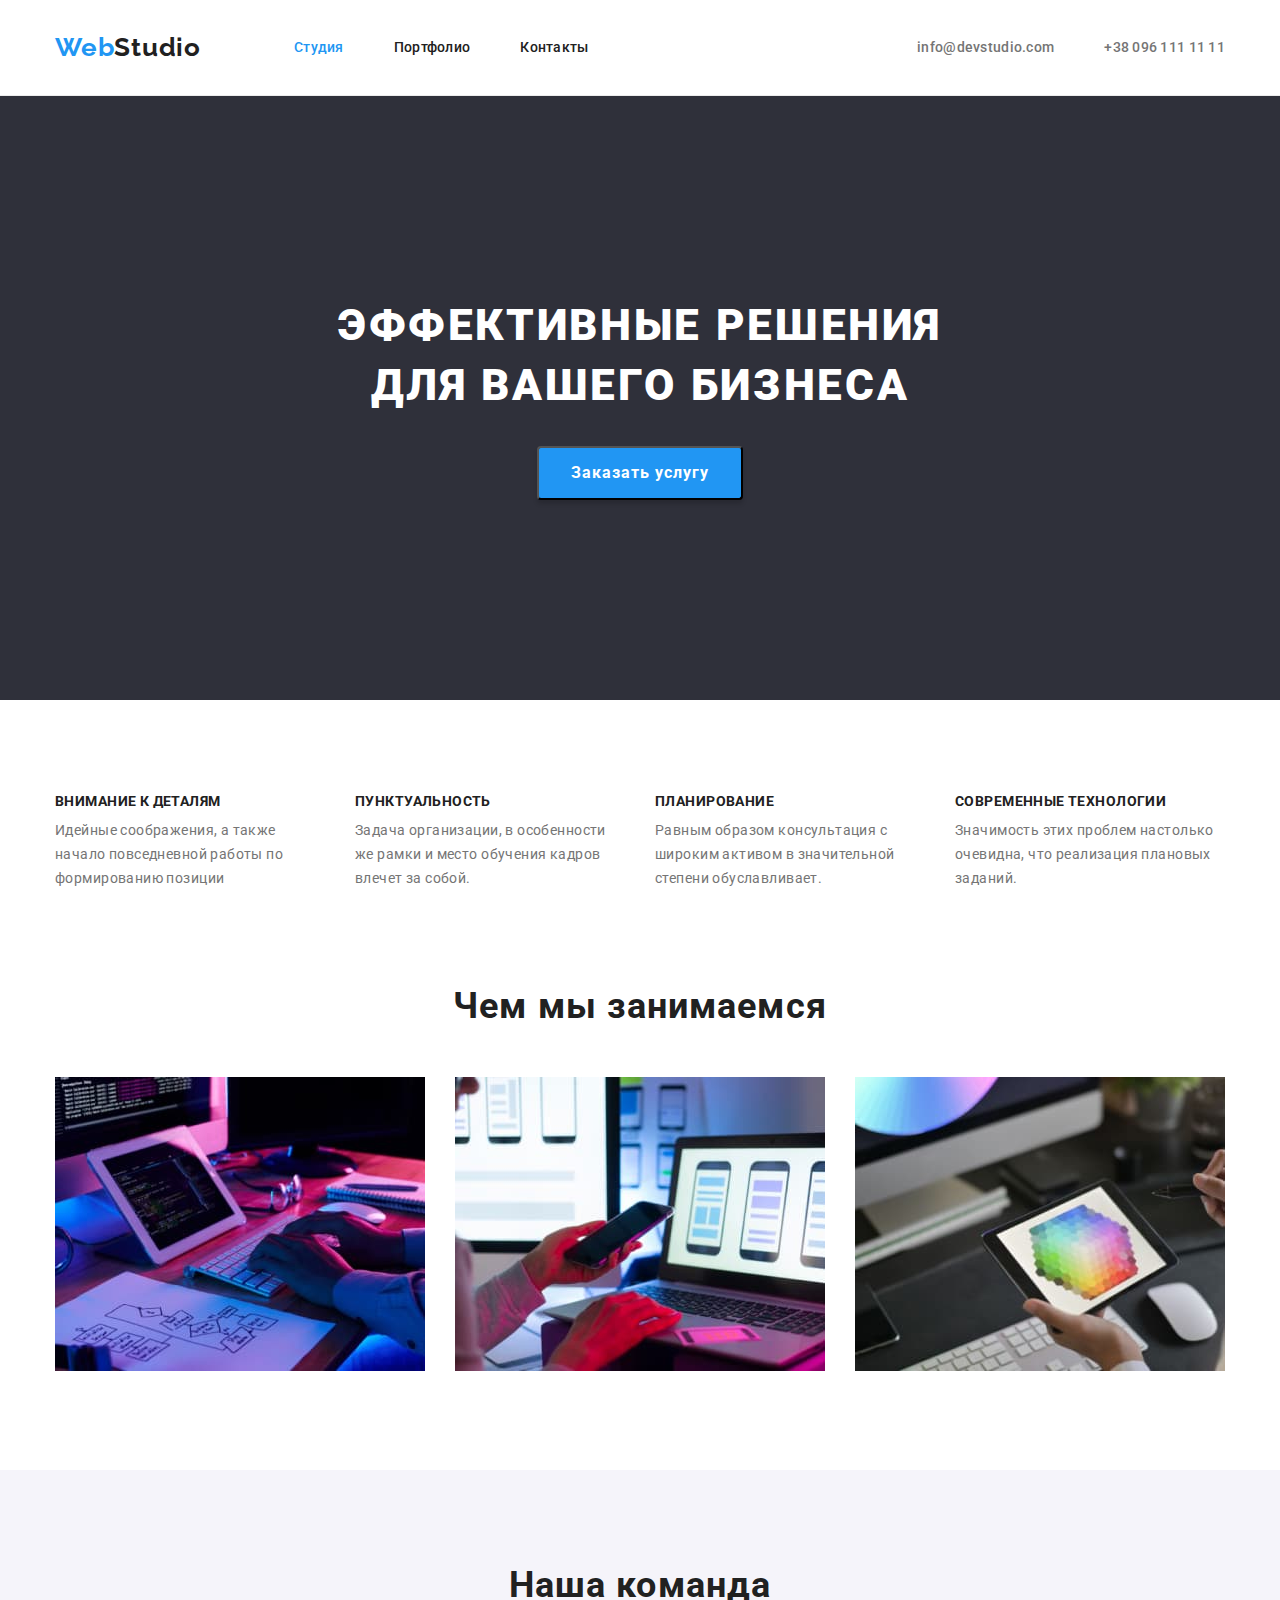
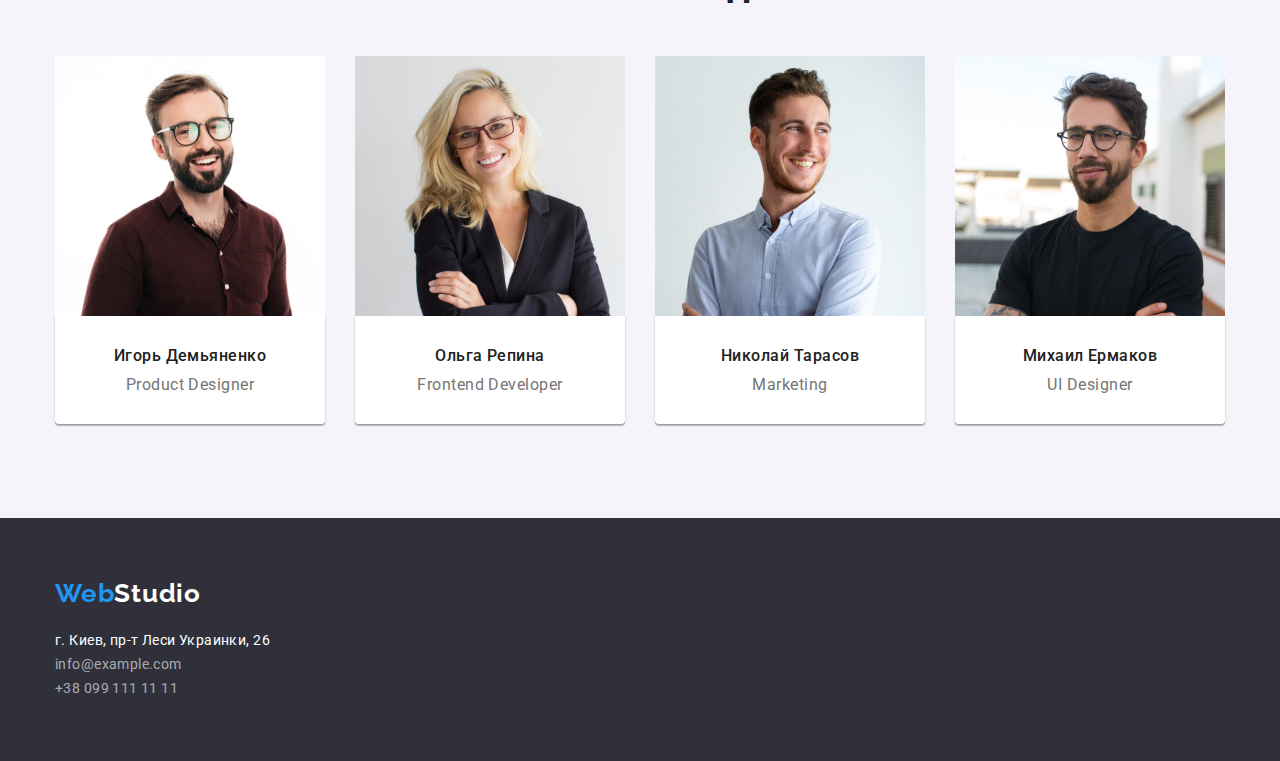
==== commit e91782a0: "Вносит правки согласно замечаний ментора" ====
--- a/index.html
+++ b/index.html
@@ -24,7 +24,7 @@
     <!-- Header -->
     <header class="header">
       <div class="container container-header">
-        <a href="/" class="header-logo"><span>Web</span>Studio</a>
+        <a href="./" class="header-logo"><span>Web</span>Studio</a>
         <nav>
           <ul class="header-nav">
             <li class="nav-links"><a class="nav-link current" href="./index.html">Студия</a></li>
@@ -167,14 +167,16 @@
       <div class="container footer-container">
         <a href="/" class="footer-logo"><span>Web</span>Studio</a>
         <address>
-          <a
-            href="https://goo.gl/maps/oCxzyHue8FhfwhSUA"
-            target="_blank"
-            rel="noopener noreferrer"
-            class="footer-address"
-            >г. Киев, пр-т Леси Украинки, 26</a
-          >
           <ul class="footer-contacts">
+            <li>
+              <a
+                href="https://goo.gl/maps/oCxzyHue8FhfwhSUA"
+                target="_blank"
+                rel="noopener noreferrer"
+                class="footer-address"
+                >г. Киев, пр-т Леси Украинки, 26</a
+              >
+            </li>
             <li><a class="mail-phone" href="mailto:info@devstudio.com">info@example.com</a></li>
             <li><a class="mail-phone" href="tel:+380961111111">+38 099 111 11 11</a></li>
           </ul>
--- a/css/styles.css
+++ b/css/styles.css
@@ -18,7 +18,7 @@
   --footer-links-color: #ffffff99;
   --accent-color: #2196f3;
 
-  --primary-background-color: #e5e5e5;
+  --primary-background-color: #ffffff;
   --header-background-color: #ffffff;
   --ourteam-background-color: #f5f4fa;
   --footer-background-color: #2f303a;
@@ -74,6 +74,8 @@
 .header {
   background-color: var(--header-background-color);
   border-bottom: 1px solid #ececec;
+  padding-top: 32px;
+  padding-bottom: 32px;
 }
 
 .header-logo {
@@ -88,10 +90,6 @@
 
 span {
   color: var(--accent-color);
-}
-
-.header-nav {
-  list-style: none;
 }
 
 .nav-link {
@@ -136,8 +134,7 @@
 
 .header-nav {
   display: flex;
-  padding-top: 32px;
-  padding-bottom: 32px;
+  list-style: none;
 }
 
 .header-contacts {
@@ -152,7 +149,7 @@
   margin-right: 50px;
 }
 
-.header-mail {
+.header-mail:not(:last-child) {
   margin-right: 50px;
 }
 
@@ -287,12 +284,12 @@
   /* justify-content: space-between; */
   margin-top: -30px;
   margin-left: -30px;
-  max-width: calc((100% - 90px) / 3);
 }
 
 .rubrics-image {
   margin-top: 30px;
   margin-left: 30px;
+  max-width: calc((100% - 90px) / 3);
 }
 
 .our-work {
@@ -371,6 +368,7 @@
 
 .footer {
   background-color: var(--footer-background-color);
+  padding-top: 60px;
 }
 
 .footer-container {
@@ -387,7 +385,6 @@
   line-height: 1.19;
   letter-spacing: 0.03em;
 
-  padding-top: 60px;
   margin-bottom: 20px;
 }
 
@@ -437,6 +434,10 @@
   color: var(--secondary-text-color);
 
   cursor: pointer;
+
+  border: transparent;
+
+  padding: 6px 22px;
 }
 
 .filter-item:not(:last-child) {
@@ -488,6 +489,7 @@
 
 .example-links {
   text-decoration: none;
+  display: block;
 }
 
 .example-paragraph {
